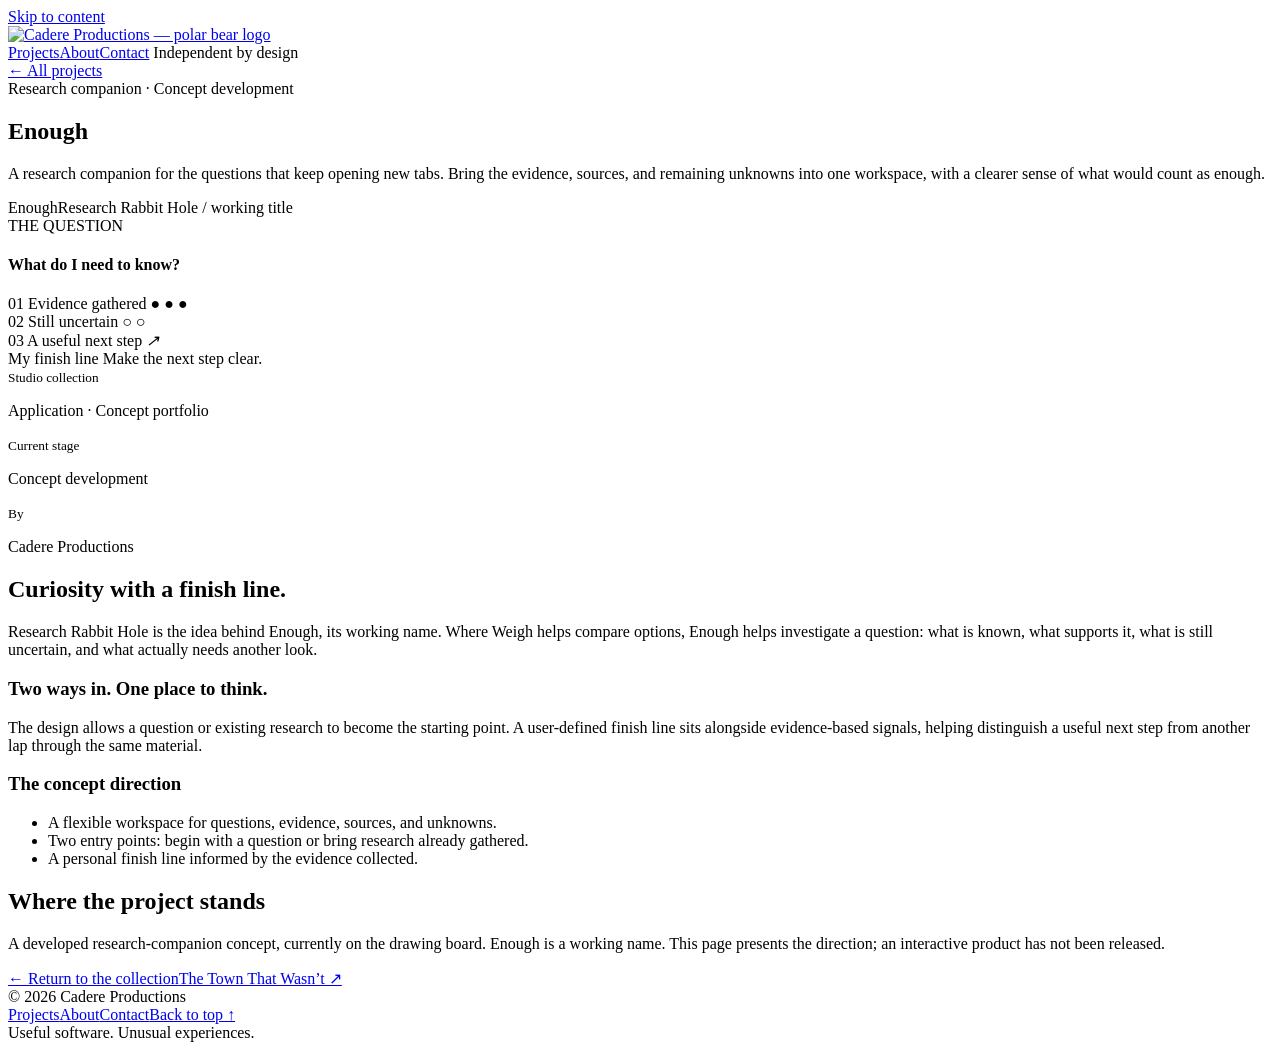
==== enough/index.html @ 57cc0981 "Publish Cadere Productions studio site for GitHub Pages" ====
<!DOCTYPE html>

<html lang="en"><head><meta charset="utf-8"/><meta content="width=device-width,initial-scale=1" name="viewport"/><meta content="A research companion for the questions that keep opening new tabs. Bring the evidence, sources, and remaining unknowns into one workspace, with a clearer sense of what would count as enough." name="description"/><meta content="#172630" name="theme-color"/><title>Enough — Cadere Productions</title><link href="/cadere-productions/assets/style.css" rel="stylesheet"/></head><body id="top"><a class="skip" href="#main">Skip to content</a><div class="wrap"><header class="header"><a aria-label="Cadere Productions home" class="brand" href="/cadere-productions/"><span class="brand-logo"><img alt="Cadere Productions — polar bear logo" height="1024" src="/cadere-productions/assets/brand-reference.png" width="1536"/></span></a><nav aria-label="Main navigation"><a data-nav="projects" href="/cadere-productions/projects/">Projects</a><a data-nav="about" href="/cadere-productions/about/">About</a><a href="/cadere-productions/#contact">Contact</a><span class="nav-note"><i class="dot"></i> Independent by design</span></nav></header></div><main class="wrap" id="main"><section class="project-hero"><div class="page-head"><a class="crumb" href="/cadere-productions/projects/">← All projects</a><div class="eyebrow">Research companion · Concept development</div><h1>Enough</h1><p>A research companion for the questions that keep opening new tabs. Bring the evidence, sources, and remaining unknowns into one workspace, with a clearer sense of what would count as enough.</p></div><div class="visual enough-art"><div aria-hidden="true" class="composition"><div class="enough-word">Enough<span>Research Rabbit Hole / working title</span></div><div class="research-paper"><div class="paper-kicker">THE QUESTION</div><h4>What do I need to know?</h4><div class="research-row"><span>01</span> Evidence gathered <i>● ● ●</i></div><div class="research-row"><span>02</span> Still uncertain <i>○ ○</i></div><div class="research-row"><span>03</span> A useful next step <i>↗</i></div><div class="finish-line">My finish line <span>Make the next step clear.</span></div></div></div></div></section><div class="project-facts"><div><small>Studio collection</small><p>Application · Concept portfolio</p></div><div><small>Current stage</small><p>Concept development</p></div><div><small>By</small><p>Cadere Productions</p></div></div><section class="project-body"><div><h2>Curiosity with a finish line.</h2><p>Research Rabbit Hole is the idea behind Enough, its working name. Where Weigh helps compare options, Enough helps investigate a question: what is known, what supports it, what is still uncertain, and what actually needs another look.</p><h3>Two ways in. One place to think.</h3><p>The design allows a question or existing research to become the starting point. A user-defined finish line sits alongside evidence-based signals, helping distinguish a useful next step from another lap through the same material.</p></div><div><h3>The concept direction</h3><ul><li>A flexible workspace for questions, evidence, sources, and unknowns.</li><li>Two entry points: begin with a question or bring research already gathered.</li><li>A personal finish line informed by the evidence collected.</li></ul></div></section><section class="availability"><h2>Where the project stands</h2><p>A developed research-companion concept, currently on the drawing board. Enough is a working name. This page presents the direction; an interactive product has not been released.</p></section><div class="project-next"><a href="/cadere-productions/projects/">← Return to the collection</a><a href="/cadere-productions/the-town-that-wasnt/">The Town That Wasn’t ↗</a></div></main><footer class="wrap colophon"><div class="footer-bottom"><span>© 2026 Cadere Productions</span><div class="footer-links"><a href="/cadere-productions/projects/">Projects</a><a href="/cadere-productions/about/">About</a><a href="/cadere-productions/#contact">Contact</a><a href="#top">Back to top ↑</a></div><span>Useful software. Unusual experiences.</span></div></footer><script defer="" src="/cadere-productions/assets/site.js"></script></body></html>
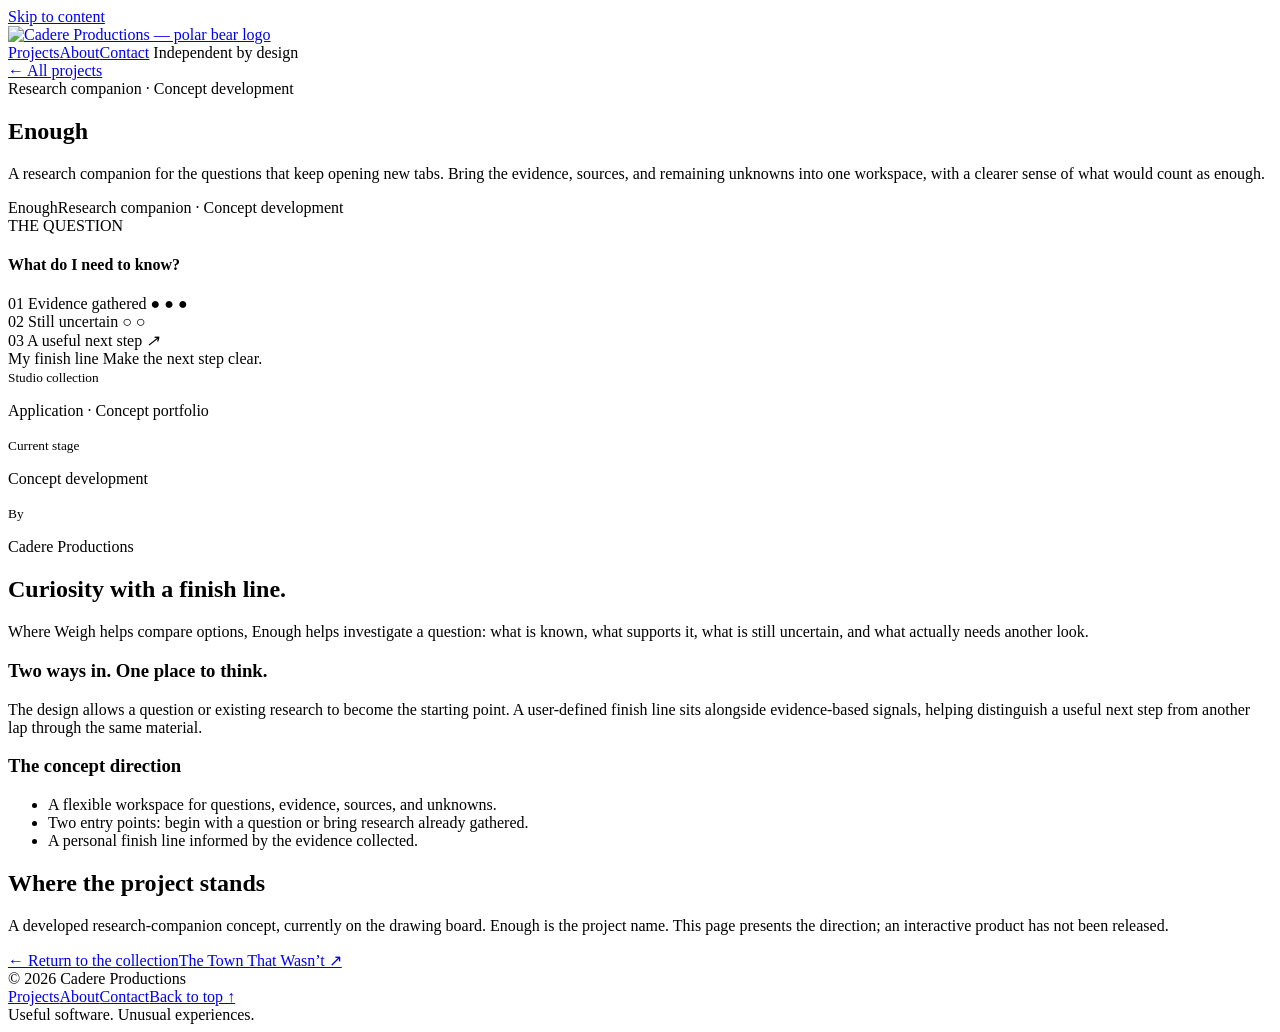
==== commit 1b62cdcb: "Correct Enough identity and studio project metadata" ====
--- a/enough/index.html
+++ b/enough/index.html
@@ -1,3 +1,3 @@
 <!DOCTYPE html>
 
-<html lang="en"><head><meta charset="utf-8"/><meta content="width=device-width,initial-scale=1" name="viewport"/><meta content="A research companion for the questions that keep opening new tabs. Bring the evidence, sources, and remaining unknowns into one workspace, with a clearer sense of what would count as enough." name="description"/><meta content="#172630" name="theme-color"/><title>Enough — Cadere Productions</title><link href="/cadere-productions/assets/style.css" rel="stylesheet"/></head><body id="top"><a class="skip" href="#main">Skip to content</a><div class="wrap"><header class="header"><a aria-label="Cadere Productions home" class="brand" href="/cadere-productions/"><span class="brand-logo"><img alt="Cadere Productions — polar bear logo" height="1024" src="/cadere-productions/assets/brand-reference.png" width="1536"/></span></a><nav aria-label="Main navigation"><a data-nav="projects" href="/cadere-productions/projects/">Projects</a><a data-nav="about" href="/cadere-productions/about/">About</a><a href="/cadere-productions/#contact">Contact</a><span class="nav-note"><i class="dot"></i> Independent by design</span></nav></header></div><main class="wrap" id="main"><section class="project-hero"><div class="page-head"><a class="crumb" href="/cadere-productions/projects/">← All projects</a><div class="eyebrow">Research companion · Concept development</div><h1>Enough</h1><p>A research companion for the questions that keep opening new tabs. Bring the evidence, sources, and remaining unknowns into one workspace, with a clearer sense of what would count as enough.</p></div><div class="visual enough-art"><div aria-hidden="true" class="composition"><div class="enough-word">Enough<span>Research Rabbit Hole / working title</span></div><div class="research-paper"><div class="paper-kicker">THE QUESTION</div><h4>What do I need to know?</h4><div class="research-row"><span>01</span> Evidence gathered <i>● ● ●</i></div><div class="research-row"><span>02</span> Still uncertain <i>○ ○</i></div><div class="research-row"><span>03</span> A useful next step <i>↗</i></div><div class="finish-line">My finish line <span>Make the next step clear.</span></div></div></div></div></section><div class="project-facts"><div><small>Studio collection</small><p>Application · Concept portfolio</p></div><div><small>Current stage</small><p>Concept development</p></div><div><small>By</small><p>Cadere Productions</p></div></div><section class="project-body"><div><h2>Curiosity with a finish line.</h2><p>Research Rabbit Hole is the idea behind Enough, its working name. Where Weigh helps compare options, Enough helps investigate a question: what is known, what supports it, what is still uncertain, and what actually needs another look.</p><h3>Two ways in. One place to think.</h3><p>The design allows a question or existing research to become the starting point. A user-defined finish line sits alongside evidence-based signals, helping distinguish a useful next step from another lap through the same material.</p></div><div><h3>The concept direction</h3><ul><li>A flexible workspace for questions, evidence, sources, and unknowns.</li><li>Two entry points: begin with a question or bring research already gathered.</li><li>A personal finish line informed by the evidence collected.</li></ul></div></section><section class="availability"><h2>Where the project stands</h2><p>A developed research-companion concept, currently on the drawing board. Enough is a working name. This page presents the direction; an interactive product has not been released.</p></section><div class="project-next"><a href="/cadere-productions/projects/">← Return to the collection</a><a href="/cadere-productions/the-town-that-wasnt/">The Town That Wasn’t ↗</a></div></main><footer class="wrap colophon"><div class="footer-bottom"><span>© 2026 Cadere Productions</span><div class="footer-links"><a href="/cadere-productions/projects/">Projects</a><a href="/cadere-productions/about/">About</a><a href="/cadere-productions/#contact">Contact</a><a href="#top">Back to top ↑</a></div><span>Useful software. Unusual experiences.</span></div></footer><script defer="" src="/cadere-productions/assets/site.js"></script></body></html>+<html lang="en"><head><meta charset="utf-8"/><meta content="width=device-width,initial-scale=1" name="viewport"/><meta content="A research companion for the questions that keep opening new tabs. Bring the evidence, sources, and remaining unknowns into one workspace, with a clearer sense of what would count as enough." name="description"/><meta content="#172630" name="theme-color"/><title>Enough — Cadere Productions</title><link href="/cadere-productions/assets/style.css" rel="stylesheet"/></head><body id="top"><a class="skip" href="#main">Skip to content</a><div class="wrap"><header class="header"><a aria-label="Cadere Productions home" class="brand" href="/cadere-productions/"><span class="brand-logo"><img alt="Cadere Productions — polar bear logo" height="1024" src="/cadere-productions/assets/brand-reference.png" width="1536"/></span></a><nav aria-label="Main navigation"><a data-nav="projects" href="/cadere-productions/projects/">Projects</a><a data-nav="about" href="/cadere-productions/about/">About</a><a href="/cadere-productions/#contact">Contact</a><span class="nav-note"><i class="dot"></i> Independent by design</span></nav></header></div><main class="wrap" id="main"><section class="project-hero"><div class="page-head"><a class="crumb" href="/cadere-productions/projects/">← All projects</a><div class="eyebrow">Research companion · Concept development</div><h1>Enough</h1><p>A research companion for the questions that keep opening new tabs. Bring the evidence, sources, and remaining unknowns into one workspace, with a clearer sense of what would count as enough.</p></div><div class="visual enough-art"><div aria-hidden="true" class="composition"><div class="enough-word">Enough<span>Research companion · Concept development</span></div><div class="research-paper"><div class="paper-kicker">THE QUESTION</div><h4>What do I need to know?</h4><div class="research-row"><span>01</span> Evidence gathered <i>● ● ●</i></div><div class="research-row"><span>02</span> Still uncertain <i>○ ○</i></div><div class="research-row"><span>03</span> A useful next step <i>↗</i></div><div class="finish-line">My finish line <span>Make the next step clear.</span></div></div></div></div></section><div class="project-facts"><div><small>Studio collection</small><p>Application · Concept portfolio</p></div><div><small>Current stage</small><p>Concept development</p></div><div><small>By</small><p>Cadere Productions</p></div></div><section class="project-body"><div><h2>Curiosity with a finish line.</h2><p>Where Weigh helps compare options, Enough helps investigate a question: what is known, what supports it, what is still uncertain, and what actually needs another look.</p><h3>Two ways in. One place to think.</h3><p>The design allows a question or existing research to become the starting point. A user-defined finish line sits alongside evidence-based signals, helping distinguish a useful next step from another lap through the same material.</p></div><div><h3>The concept direction</h3><ul><li>A flexible workspace for questions, evidence, sources, and unknowns.</li><li>Two entry points: begin with a question or bring research already gathered.</li><li>A personal finish line informed by the evidence collected.</li></ul></div></section><section class="availability"><h2>Where the project stands</h2><p>A developed research-companion concept, currently on the drawing board. Enough is the project name. This page presents the direction; an interactive product has not been released.</p></section><div class="project-next"><a href="/cadere-productions/projects/">← Return to the collection</a><a href="/cadere-productions/the-town-that-wasnt/">The Town That Wasn’t ↗</a></div></main><footer class="wrap colophon"><div class="footer-bottom"><span>© 2026 Cadere Productions</span><div class="footer-links"><a href="/cadere-productions/projects/">Projects</a><a href="/cadere-productions/about/">About</a><a href="/cadere-productions/#contact">Contact</a><a href="#top">Back to top ↑</a></div><span>Useful software. Unusual experiences.</span></div></footer><script defer="" src="/cadere-productions/assets/site.js"></script></body></html>
